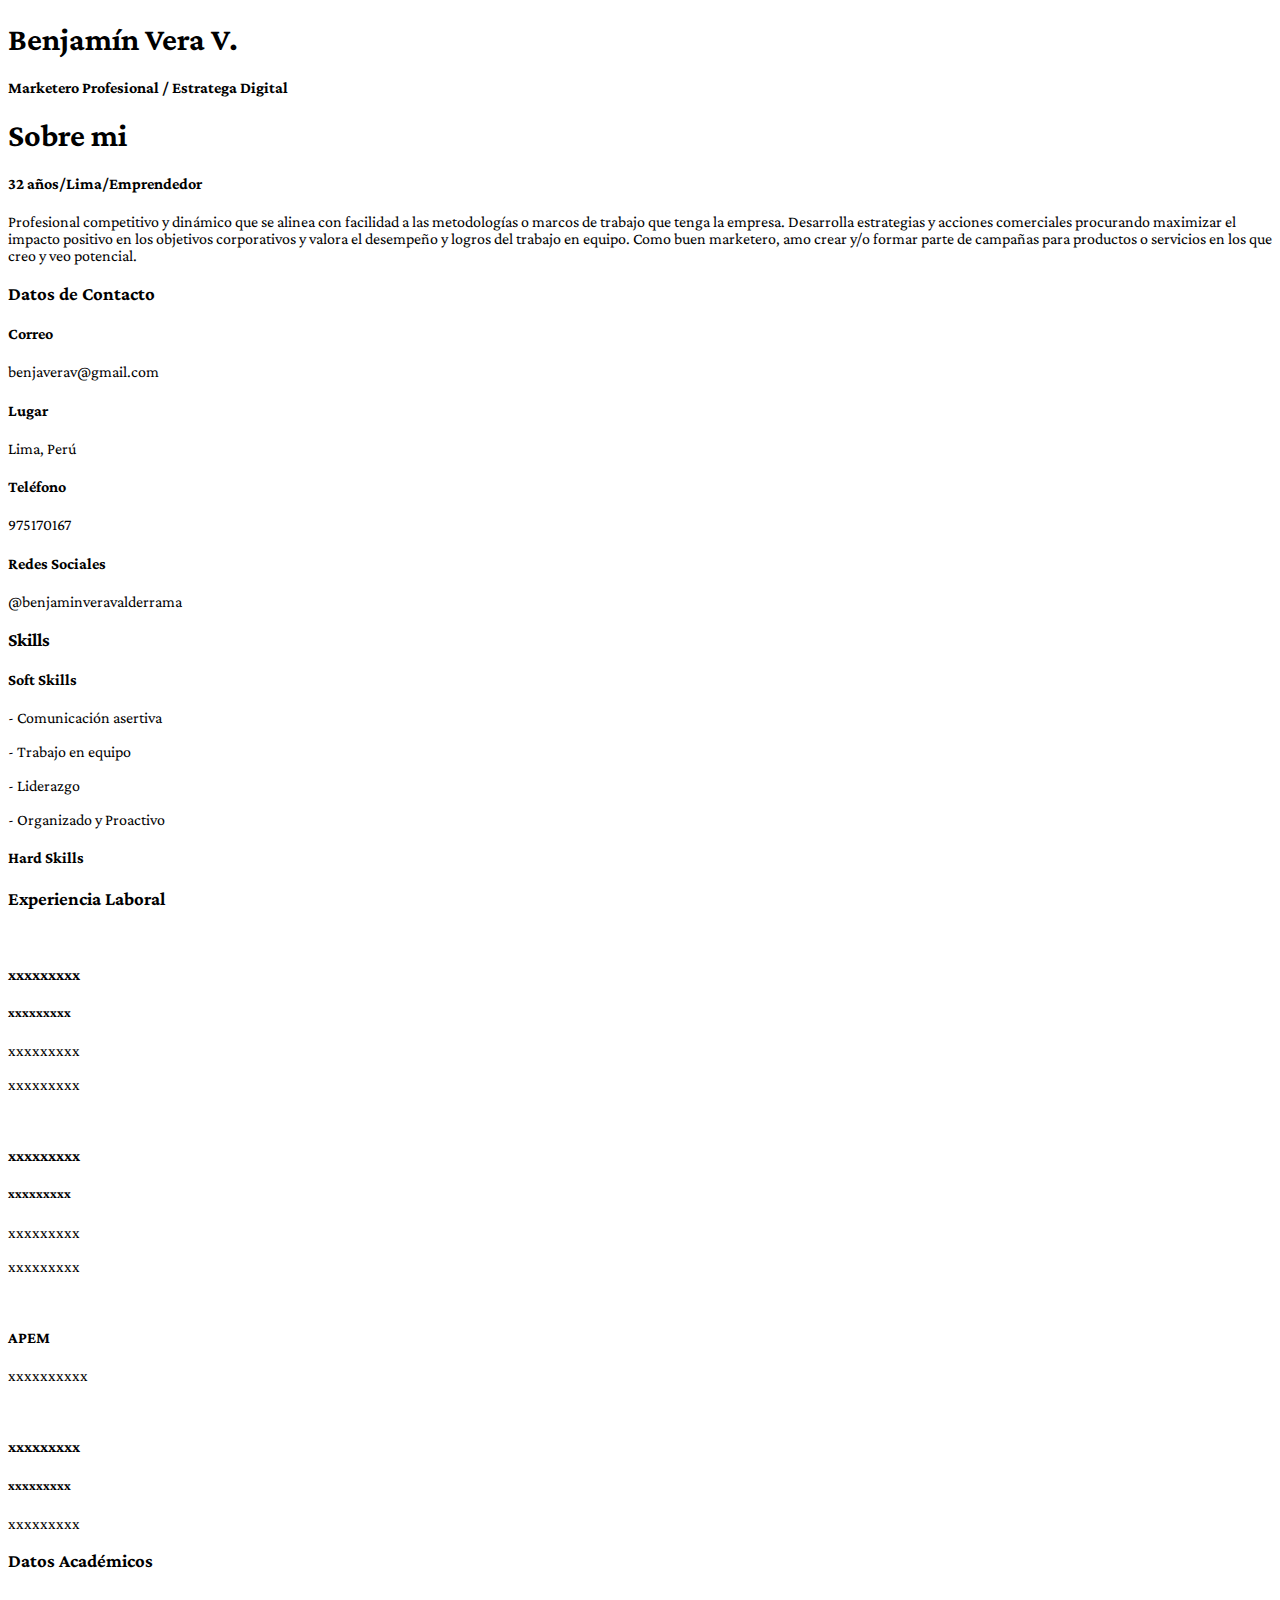
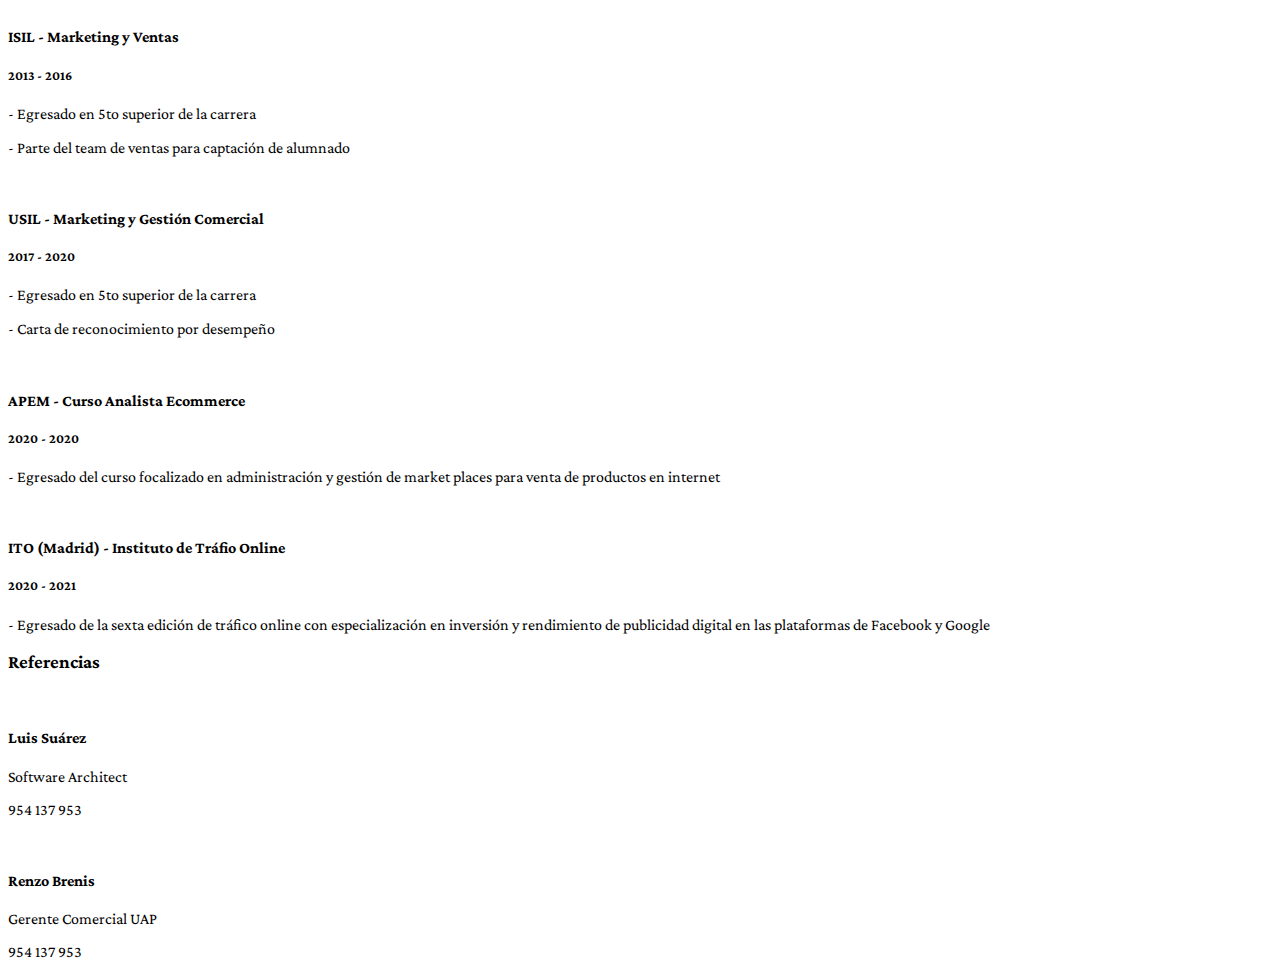
==== index.html @ a933153d "cambio de archivos" ====
<!DOCTYPE html>
<html lang="en">
<head>
    <meta charset="UTF-8">
    <meta http-equiv="X-UA-Compatible" content="IE=edge">
    <meta name="viewport" content="width=device-width, initial-scale=1.0">
    <title>Document</title>
    <link rel="stylesheet" href="Proyectocv.css">
    <link rel="stylesheet"
          href="https://fonts.googleapis.com/css2?family=Crimson+Pro">
    <script src="https://kit.fontawesome.com/3b0adf4eb4.js" crossorigin="anonymous">
    </script>      
    <style>
      body {
        font-family: 'Crimson Pro', serif;
      }
    </style>
</head>
<body>
    <div class="contenedor principal">
        <div class="menu">
            <div class="links">
                <a href="#sobre" title="Sobre Mi" class="link sobre mi"><i class="far fa-newspaper"></i></a>
                <a href="#contacto" title="Contacto" class="link Contacto"><i class="far fa-id-badge"></i></a>
                <a href="#skills" title="Skills" class="link skills"><i class="fas fa-gamepad"></i></a>
                <a href="#experiencia" title="Experiencia" class="link Experiencia Laboral"><i class="fas fa-briefcase"></i></a>
                <a href="#academico" title="Académico" class="link Datos Académicos"><i class="fas fa-book"></i></a>
                <a href="#referidos" title="Referidos" class="link Referidos"><i class="fas fa-people-arrows"></i></a>
            </div>    
        </div>
        <div class="foto">
            <div class="texto-foto">
                <h1>Benjamín Vera V.</h1>
                <h4>Marketero Profesional / Estratega Digital</h4>
                <div class="redes-sociales">
                    <div class="link facebook"></div>
                    <div class="link instagram"></div>
                    <div class="link linkedin"></div>
                </div>
            </div>
        </div>
        <div class="descripcion">
            <div class="scroller">
                <h1 id="sobre"><i class="far fa-newspaper f-icono"></i>Sobre mi</h1>
                <h4>32 años/Lima/Emprendedor</h4>
                <p>Profesional competitivo y dinámico que se alinea con 
                    facilidad a las metodologías o marcos de trabajo que tenga 
                    la empresa. Desarrolla estrategias y acciones comerciales procurando 
                    maximizar el impacto positivo en los objetivos corporativos y valora 
                    el desempeño y logros del trabajo en equipo. Como buen marketero, 
                    amo crear y/o formar parte de campañas para productos o servicios en los que creo y veo potencial. </p>
                <h3 id="contacto"><i class="far fa-id-badge f-icono"></i>Datos de Contacto</h3>
                <div class="datos-de-contacto">
                    <article>
                        <h4><i class="far fa-envelope-open f-icono"></i>Correo</h4>
                        <p>benjaverav@gmail.com</p>
                    </article>
                    <article>
                        <h4><i class="fas fa-home f-icono"></i>Lugar</h4>
                        <p>Lima, Perú</p>
                    </article>
                    <article>
                        <h4><i class="fas fa-mobile-alt f-icono"></i>Teléfono</h4>
                        <p>975170167</p>
                    </article>
                    <article>
                        <h4><i class="far fa-save f-icono"></i>Redes Sociales</h4>
                        <p>@benjaminveravalderrama</p>
                    </article>
                </div>
                <h3 id="skills"><i class="fas fa-gamepad f-icono"></i></i>Skills</h3>
                <div class="contenedor-articulos">
                    <article>
                        <h4> Soft Skills</h4>
                        <p> - Comunicación asertiva
                            <br></br>
                            - Trabajo en equipo
                            <br></br>
                            - Liderazgo
                            <br></br>
                            - Organizado y Proactivo
                    </article>
                    <article>
                        <h4> Hard Skills</h4>    
                    </article>
                </div>
                <h3 id="experiencia"><i class="fas fa-briefcase f-icono"></i>Experiencia Laboral</h3>
                <div class="contenedor-articulos">
                    <article>
                        <img src="" alt="" class="icono">
                        <h4> xxxxxxxxx</h4>
                        <h5> xxxxxxxxx </h5>
                        <p>xxxxxxxxx
                            <br></br>
                            xxxxxxxxx
                        </p>
                    </article>
                    <article>
                        <img src="" alt="" class="icono">
                        <h4>xxxxxxxxx</h4>
                        <h5> xxxxxxxxx </h5>
                        <p> xxxxxxxxx
                        <br></br>
                            xxxxxxxxx
                        </p>
                    </article>
                    <article>
                        <img src="" alt="" class="icono">
                        <h4>APEM</h4>
                        <p>xxxxxxxxxx</p>
                    </article>
                    <article>
                        <img src="" alt="" class="icono">
                        <h4>xxxxxxxxx</h4>
                        <h5>xxxxxxxxx</h5>
                        <p>xxxxxxxxx</p>
                    </article>
                </div>
                <h3 id="academico"><i class="fas fa-book f-icono"></i>Datos Académicos</h3>
                <div class="contenedor-articulos">
                    <article>
                        <img src="" alt="" class="icono">
                        <h4>ISIL - Marketing y Ventas </h4>
                        <h5> 2013 - 2016</h5>
                        <p> - Egresado en 5to superior de la carrera
                            <br></br>
                            - Parte del team de ventas para captación de alumnado 
                        </p>
                    </article>
                    <article>
                        <img src="" alt="" class="icono">
                        <h4>USIL - Marketing y Gestión Comercial</h4>
                        <h5> 2017 - 2020 </h5>
                        <p> - Egresado en 5to superior de la carrera 
                            <br></br>
                            - Carta de reconocimiento por desempeño
                        </p>
                    </article>
                    <article>
                        <img src="" alt="" class="icono">
                        <h4>APEM - Curso Analista Ecommerce</h4>
                        <h5> 2020 - 2020 </h5>
                        <p> - Egresado del curso focalizado en administración
                            y gestión de market places para venta de productos
                            en internet </p>
                    </article>
                    <article>
                        <img src="" alt="" class="icono">
                        <h4>ITO (Madrid) - Instituto de Tráfio Online</h4>
                        <h5> 2020 - 2021 </h5>
                        <p> - Egresado de la sexta edición de tráfico online con
                            especialización en inversión y rendimiento de publicidad
                            digital en las plataformas de Facebook y Google </p>
                    </article>
                </div>
                <h3 id="referidos"><i class="fas fa-people-arrows f-icono"></i>Referencias</h3></h3>
                <div class="contenedor-articulos">
                    <article>
                        <img src="" alt="" class="icono">
                        <h4>Luis Suárez</h4>
                        <p>Software Architect</p>
                        <p>954 137 953</p>
                    </article>
                    <article>
                        <img src="" alt="" class="icono">
                        <h4>Renzo Brenis</h4>
                        <p>Gerente Comercial UAP</p>
                        <p>954 137 953</p>
                    </article>
                </div>
            </div>
        </div>   
    </div>
</body>
</html>
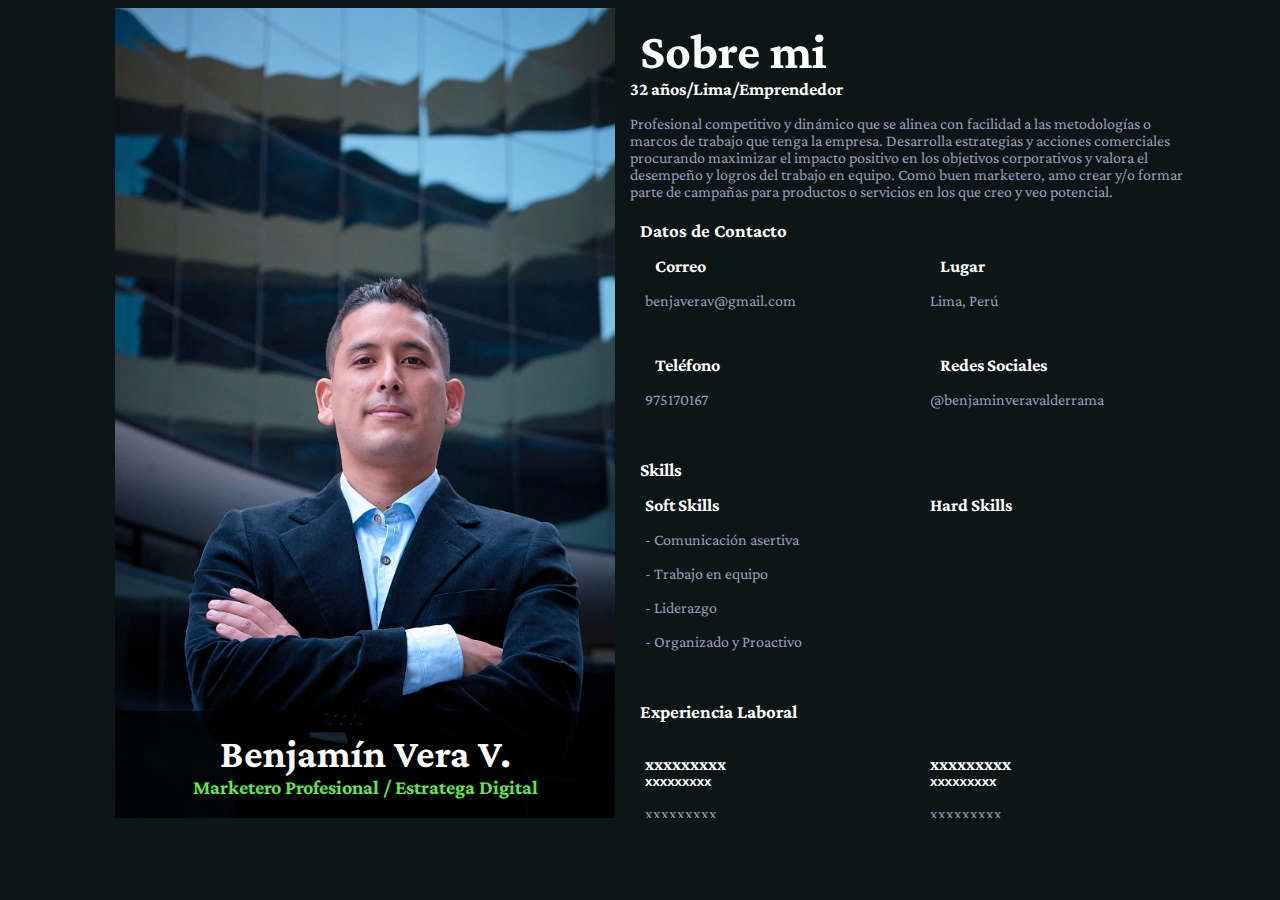
==== commit faf17351: "fix" ====
--- a/index.html
+++ b/index.html
@@ -5,7 +5,7 @@
     <meta http-equiv="X-UA-Compatible" content="IE=edge">
     <meta name="viewport" content="width=device-width, initial-scale=1.0">
     <title>Document</title>
-    <link rel="stylesheet" href="Proyectocv.css">
+    <link rel="stylesheet" href="index_cv.css">
     <link rel="stylesheet"
           href="https://fonts.googleapis.com/css2?family=Crimson+Pro">
     <script src="https://kit.fontawesome.com/3b0adf4eb4.js" crossorigin="anonymous">
--- a/index_cv.css
+++ b/index_cv.css
@@ -0,0 +1,167 @@
+/* Customize website's scrollbar like Mac OS
+Not supports in Firefox and IE */
+
+/* total width */
+.descripcion::-webkit-scrollbar {
+    background-color: rgb(12, 22, 22);
+    width: 16px;
+}
+
+/* background of the scrollbar except button or resizer */
+.descripcion::-webkit-scrollbar-track {
+    background-color: rgb(12, 22, 22);
+}
+
+/* scrollbar itself */
+.descripcion::-webkit-scrollbar-thumb {
+    background-color: rgb(161, 120, 120);
+    border-radius: 16px;
+    border: 4px solid rgb(12, 22, 22);
+}
+
+/* set button(top and bottom of the scrollbar) */
+.descripcion::-webkit-scrollbar-button {
+    display:none;
+}
+
+.descripcion::-webkit-scrollbar-corner {
+    background: rgba(0,0,0,0);
+  }
+
+* {
+    box-sizing: border-box;
+}
+
+body {
+    background-color: rgb(12, 22, 22);
+}
+
+h1,h2,h3,h4,h5 {
+    margin: 0%;
+    color: white;
+}
+
+.contenedor {
+    display: flex;
+}
+
+.principal {
+    margin: auto;
+    width: 100%;
+    max-width: 1150px;
+}
+
+.menu {
+    flex: 0 0 50px;  
+    display: flex;
+    flex-direction: column;
+    justify-content: center;
+}
+
+.foto {
+    flex: 1 1 500px;
+    position: relative;
+    background-image: url("BENJA_3.jpg");
+    background-size: cover;
+    min-height: 90vh;
+}
+
+.descripcion {
+    flex: 1 1 600px;
+    padding: 15px;
+    max-height: 90vh;
+    overflow: scroll;
+}
+
+.menu .link {
+    width: 50px;
+    height: 50px;
+    display: flex;
+    justify-content: center;
+    align-items: center;
+}
+
+.texto-foto {
+    text-align: center;
+    position: absolute;
+    bottom: 0px;
+    width: 100%;
+    background-color: rgba(0, 0, 0, 0.7);
+    padding: 20px;
+}
+
+.texto-foto h1 {
+    color: white;
+    font-size: 40px;
+ }
+
+ .texto-foto h4 {
+    color: rgb(99, 230, 81);
+    font-size: 20px;
+ }
+
+ .descripcion h1{
+    font-size: 50px;
+ }
+
+ .descripcion h4{
+    font-size: 18px;
+ }
+
+ .descripcion h3{
+     margin-top: 20px;
+ }
+
+ .datos-de-contacto, .contenedor-articulos {
+    display: flex;
+    flex-wrap: wrap;
+ }
+
+ .contenedor-articulos article, .datos-de-contacto article {
+    flex: 1 0 50%;
+    padding: 15px;
+ }
+
+ p {
+     color: rgb(156, 156, 187);
+ }
+
+ .link {
+     color: white;
+     font-size: 24px;
+     transition:all 0.5s;
+ }
+
+ .link:hover {
+     background-color: rgb(161, 120, 120);
+ }
+
+h5 {
+    font-family: 'Yaldevi', sans-serif;
+}
+
+.f-icono {
+    margin-right: 10px;
+    color: white;
+}
+
+/*responsive*/
+@media screen and (max-width:585px) {
+    .foto, .descripcion {
+        flex:auto;
+        min-width: 100%; 
+    } 
+    .menu {
+        display: none;
+    }
+    .principal, .contenedor-articulos {
+        flex-direction: column;
+    }
+    .descripcion {
+        max-height: none;
+    }
+
+    .contenedor-articulos {
+        padding: 0 30px;
+    }
+}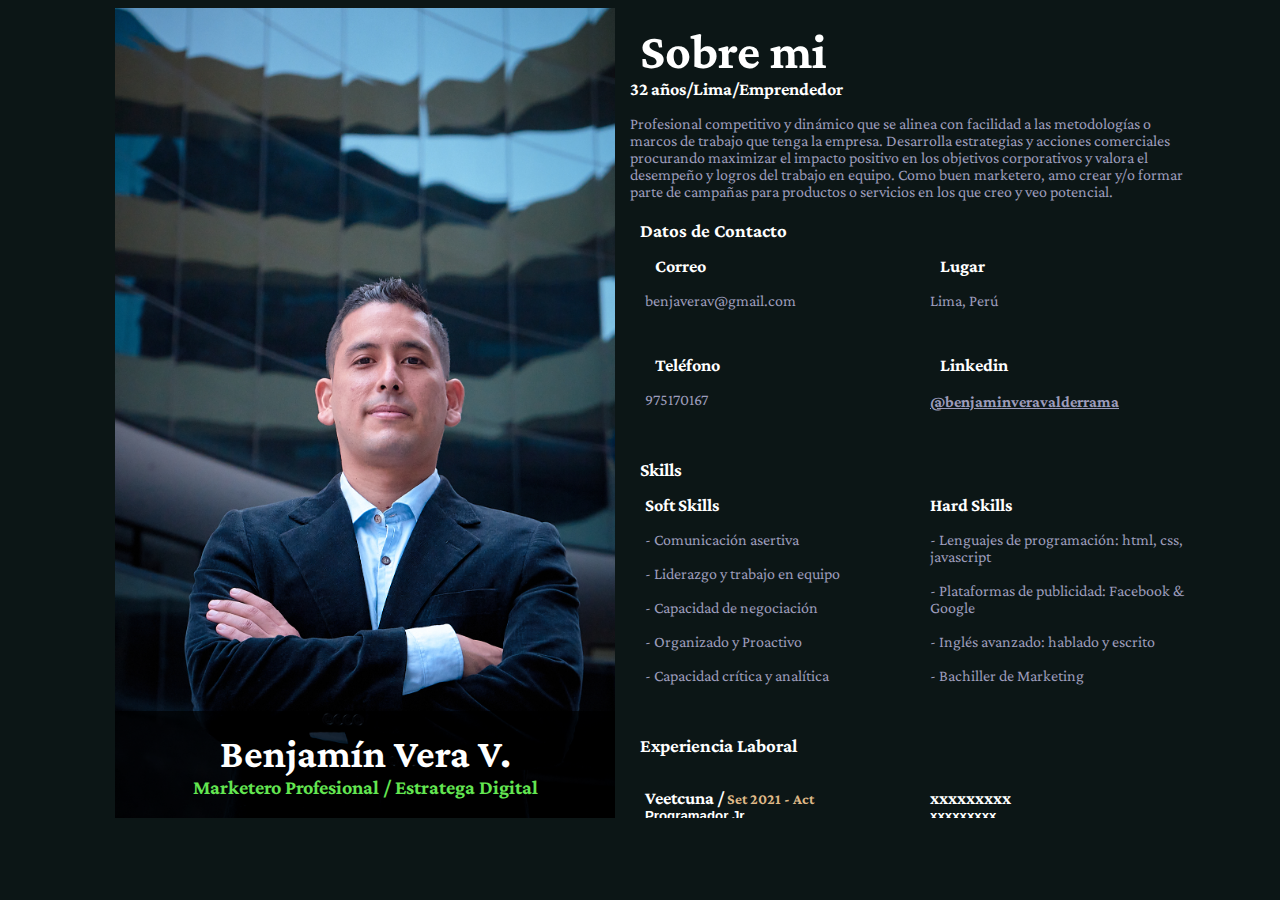
==== commit 56057821: "update" ====
--- a/index.html
+++ b/index.html
@@ -4,7 +4,7 @@
     <meta charset="UTF-8">
     <meta http-equiv="X-UA-Compatible" content="IE=edge">
     <meta name="viewport" content="width=device-width, initial-scale=1.0">
-    <title>Document</title>
+    <title>Benjamin Vera</title>
     <link rel="stylesheet" href="index_cv.css">
     <link rel="stylesheet"
           href="https://fonts.googleapis.com/css2?family=Crimson+Pro">
@@ -64,8 +64,8 @@
                         <p>975170167</p>
                     </article>
                     <article>
-                        <h4><i class="far fa-save f-icono"></i>Redes Sociales</h4>
-                        <p>@benjaminveravalderrama</p>
+                        <h4><i class="far fa-save f-icono"></i>Linkedin</h4>
+                        <a href="https://www.linkedin.com/in/benjam%C3%ADn-vera-valderrama/" target="_blank">@benjaminveravalderrama</a>
                     </article>
                 </div>
                 <h3 id="skills"><i class="fas fa-gamepad f-icono"></i></i>Skills</h3>
@@ -74,22 +74,31 @@
                         <h4> Soft Skills</h4>
                         <p> - Comunicación asertiva
                             <br></br>
-                            - Trabajo en equipo
+                            - Liderazgo y trabajo en equipo
                             <br></br>
-                            - Liderazgo
+                            - Capacidad de negociación
                             <br></br>
                             - Organizado y Proactivo
+                            <br></br>
+                            - Capacidad crítica y analítica
                     </article>
                     <article>
                         <h4> Hard Skills</h4>    
+                        <p> - Lenguajes de programación: html, css, javascript
+                            <br></br>
+                            - Plataformas de publicidad: Facebook & Google
+                            <br></br>
+                            - Inglés avanzado: hablado y escrito
+                            <br></br>
+                            - Bachiller de Marketing
                     </article>
                 </div>
                 <h3 id="experiencia"><i class="fas fa-briefcase f-icono"></i>Experiencia Laboral</h3>
                 <div class="contenedor-articulos">
                     <article>
                         <img src="" alt="" class="icono">
-                        <h4> xxxxxxxxx</h4>
-                        <h5> xxxxxxxxx </h5>
+                        <h4> Veetcuna / <span>Set 2021 - Act</span> </h4>
+                        <h5> Programador Jr </h5>
                         <p>xxxxxxxxx
                             <br></br>
                             xxxxxxxxx
--- a/index_cv.css
+++ b/index_cv.css
@@ -126,6 +126,18 @@
      color: rgb(156, 156, 187);
  }
 
+ a {
+    color: rgb(156, 156, 187);
+    margin-top: 18px;
+    display: block;
+    font-weight: bold;
+}
+
+span {
+    color: burlywood;
+    font-size: 15px;
+}
+
  .link {
      color: white;
      font-size: 24px;
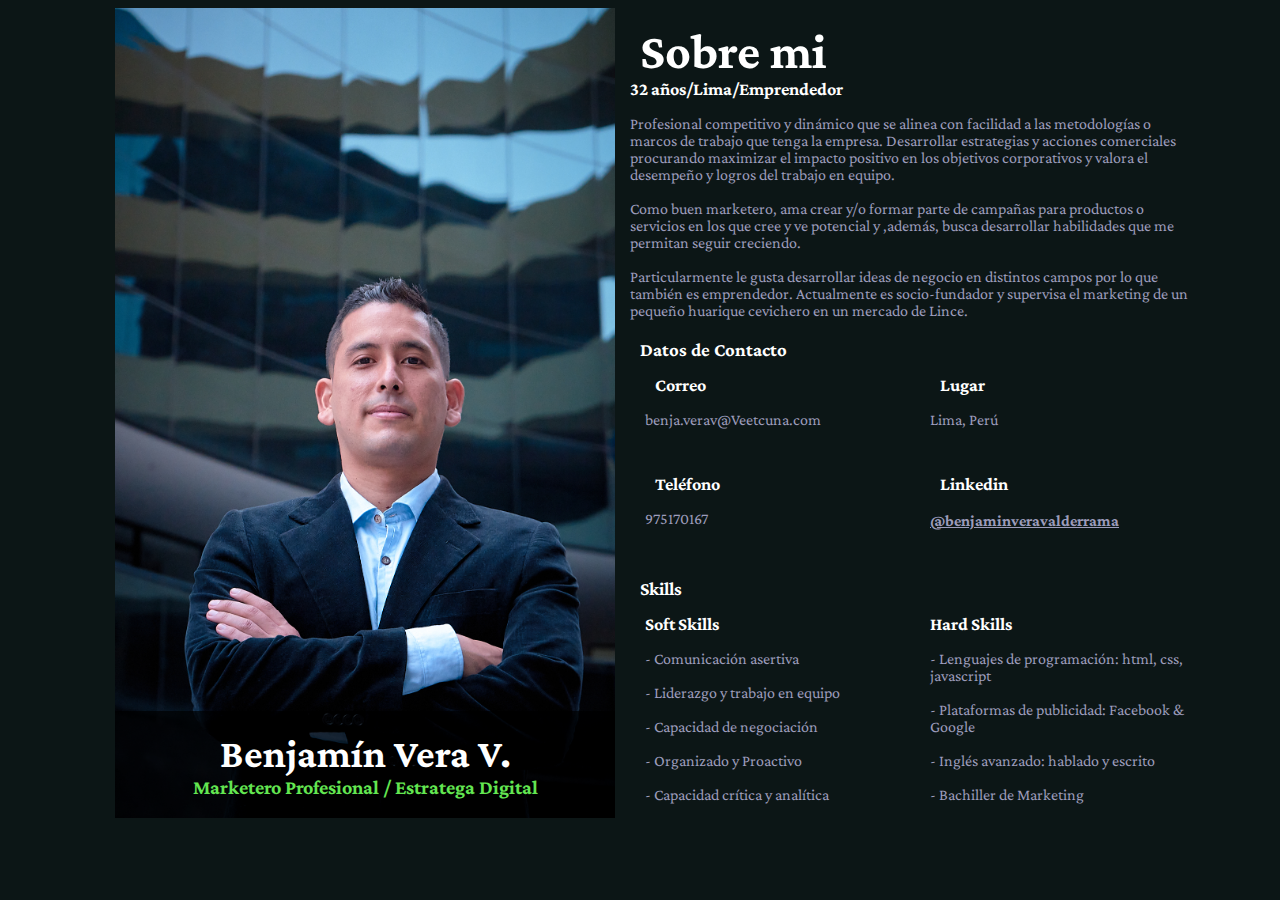
==== commit 78ca9c32: "update 2" ====
--- a/index.html
+++ b/index.html
@@ -43,17 +43,16 @@
             <div class="scroller">
                 <h1 id="sobre"><i class="far fa-newspaper f-icono"></i>Sobre mi</h1>
                 <h4>32 años/Lima/Emprendedor</h4>
-                <p>Profesional competitivo y dinámico que se alinea con 
-                    facilidad a las metodologías o marcos de trabajo que tenga 
-                    la empresa. Desarrolla estrategias y acciones comerciales procurando 
-                    maximizar el impacto positivo en los objetivos corporativos y valora 
-                    el desempeño y logros del trabajo en equipo. Como buen marketero, 
-                    amo crear y/o formar parte de campañas para productos o servicios en los que creo y veo potencial. </p>
+                <p>Profesional competitivo y dinámico que se alinea con facilidad a las metodologías o marcos de trabajo que tenga la empresa. Desarrollar estrategias y acciones comerciales procurando maximizar el impacto positivo en los objetivos corporativos y valora el desempeño y logros del trabajo en equipo. 
+                    <br> <br>
+                    Como buen marketero, ama crear y/o formar parte de campañas para productos o servicios en los que cree y ve potencial y ,además, busca desarrollar habilidades que me permitan seguir creciendo. 
+                    <br> <br>
+                    Particularmente le gusta desarrollar ideas de negocio en distintos campos por lo que también es emprendedor. Actualmente es socio-fundador y supervisa el marketing de un pequeño huarique cevichero en un mercado de Lince. </p>
                 <h3 id="contacto"><i class="far fa-id-badge f-icono"></i>Datos de Contacto</h3>
                 <div class="datos-de-contacto">
                     <article>
                         <h4><i class="far fa-envelope-open f-icono"></i>Correo</h4>
-                        <p>benjaverav@gmail.com</p>
+                        <p>benja.verav@Veetcuna.com</p>
                     </article>
                     <article>
                         <h4><i class="fas fa-home f-icono"></i>Lugar</h4>
@@ -99,31 +98,47 @@
                         <img src="" alt="" class="icono">
                         <h4> Veetcuna / <span>Set 2021 - Act</span> </h4>
                         <h5> Programador Jr </h5>
-                        <p>xxxxxxxxx
+                        <p>Desarrollé, principio a fin, un landing page para un cliente de ropa femenina de Estados Unidos. 
+                            Como también un set de mailings para el mismo cliente.
                             <br></br>
-                            xxxxxxxxx
                         </p>
                     </article>
                     <article>
                         <img src="" alt="" class="icono">
-                        <h4>xxxxxxxxx</h4>
-                        <h5> xxxxxxxxx </h5>
-                        <p> xxxxxxxxx
+                        <h4>UAP / <span>Dic 2020 - Act</span> </h4>
+                        <h5> Moderador Digital </h5>
+                        <p> Logré resolver hasta 70% de las consultas, preguntas e inquietudes de la comunidad estudiantil 
+                            y potenciales nuevos alumnos.
                         <br></br>
-                            xxxxxxxxx
+                        Resolví con éxito las tareas asignadas durante mi participación en la moderación digital (in-situ) por 
+                        su aniversario de 25 años.
                         </p>
                     </article>
                     <article>
                         <img src="" alt="" class="icono">
-                        <h4>APEM</h4>
-                        <p>xxxxxxxxxx</p>
+                        <h4>Hiperatos / <span>Jul 2020 - Abr 2021 </span> </h4>
+                        <h5> Asistente E-commerce ➟ Marketing Owner </h5>
+                        <p>Al segundo mes de mi gestión, la calificación de operación de Linio mejoró de 2.6 a 4.6 alcanzando un 100% 
+                           en la tasa de envíos a tiempo.
+                           <br><br>
+                           Logré que la marca participe como auspiciador en el Segundo Programa de Periodismo Internacional organizado 
+                           por la empresa de marketing deportivo Toque Fino.
+                        </p>
                     </article>
                     <article>
                         <img src="" alt="" class="icono">
-                        <h4>xxxxxxxxx</h4>
-                        <h5>xxxxxxxxx</h5>
-                        <p>xxxxxxxxx</p>
+                        <h4>AltPaca Digital Studio / <span> Ago 2017 - Sep 2018 </span> </h4>
+                        <h5>Head account manager</h5>
+                        <p>Obtuve las insignias azules de Facebook para los fan pages de Salim Vera y la banda de rock peruano Líbido.
+                            <br><br>
+                            Lideré la publicidad digital de un cliente inmobiliario logrando un incremento de 65% en visitas diarias al proyecto y 
+                            alcanzando un rendimiento de costo por click de s/0.01 en Google Ads.
+                        </p>
                     </article>
+                    <p class="detalles">
+                        Los detalles específicos de mi experiencia laboral puede ser
+                        visto, dando click a mi nombre debajo de Linkedin en el segmento "Datos de contacto"
+                    </p>
                 </div>
                 <h3 id="academico"><i class="fas fa-book f-icono"></i>Datos Académicos</h3>
                 <div class="contenedor-articulos">
--- a/index_cv.css
+++ b/index_cv.css
@@ -138,6 +138,14 @@
     font-size: 15px;
 }
 
+.detalles {
+    margin-top: 15px;
+    color: burlywood;
+    font-size: 17px;
+    flex: 1 0 50%;
+    padding: 15px;
+}
+
  .link {
      color: white;
      font-size: 24px;
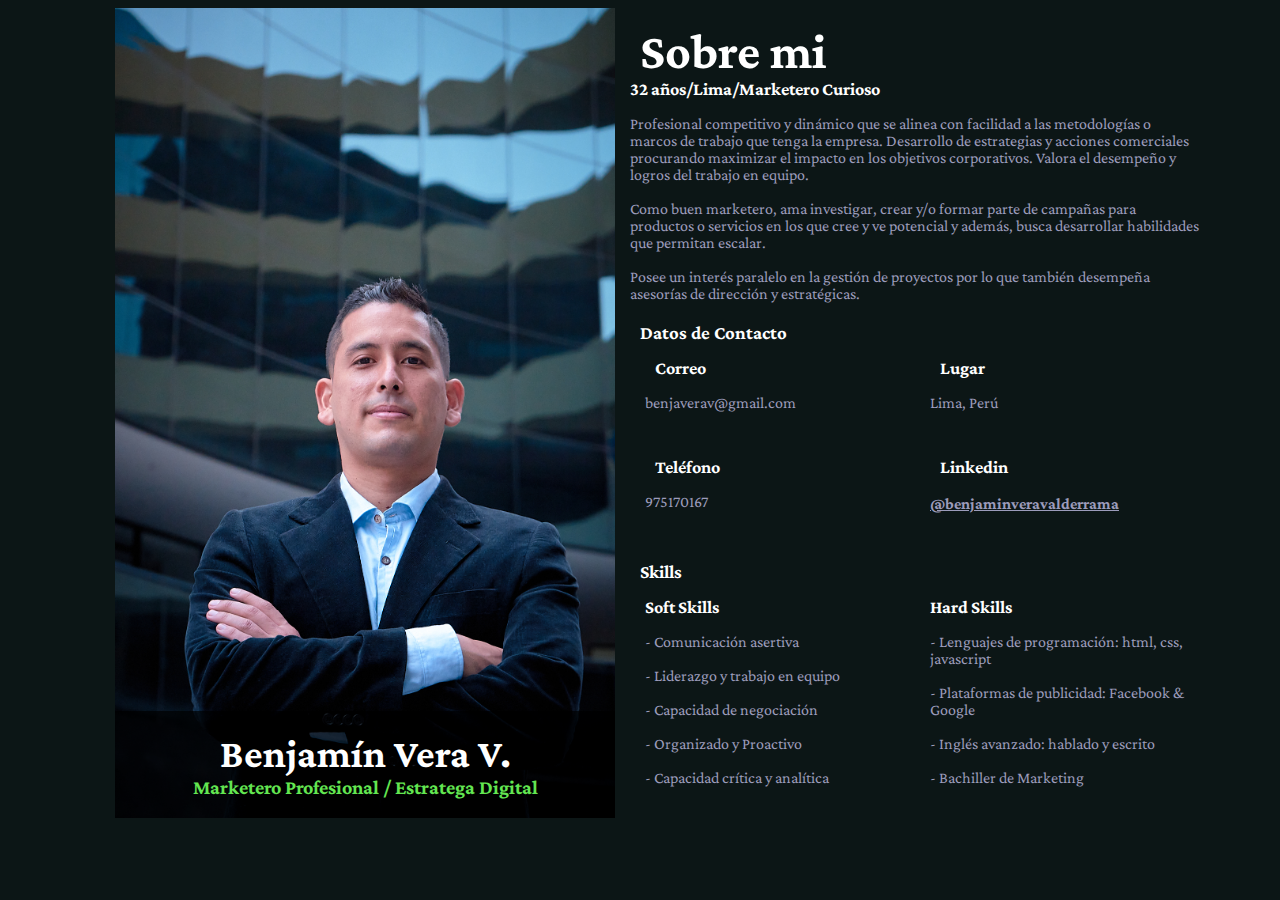
==== commit d22a4a66: "update 23.03.22" ====
--- a/index.html
+++ b/index.html
@@ -42,17 +42,17 @@
         <div class="descripcion">
             <div class="scroller">
                 <h1 id="sobre"><i class="far fa-newspaper f-icono"></i>Sobre mi</h1>
-                <h4>32 años/Lima/Emprendedor</h4>
-                <p>Profesional competitivo y dinámico que se alinea con facilidad a las metodologías o marcos de trabajo que tenga la empresa. Desarrollar estrategias y acciones comerciales procurando maximizar el impacto positivo en los objetivos corporativos y valora el desempeño y logros del trabajo en equipo. 
+                <h4>32 años/Lima/Marketero Curioso</h4>
+                <p>Profesional competitivo y dinámico que se alinea con facilidad a las metodologías o marcos de trabajo que tenga la empresa. Desarrollo de estrategias y acciones comerciales procurando maximizar el impacto en los objetivos corporativos. Valora el desempeño y logros del trabajo en equipo. 
                     <br> <br>
-                    Como buen marketero, ama crear y/o formar parte de campañas para productos o servicios en los que cree y ve potencial y ,además, busca desarrollar habilidades que me permitan seguir creciendo. 
+                    Como buen marketero, ama investigar, crear y/o formar parte de campañas para productos o servicios en los que cree y ve potencial y además, busca desarrollar habilidades que permitan escalar. 
                     <br> <br>
-                    Particularmente le gusta desarrollar ideas de negocio en distintos campos por lo que también es emprendedor. Actualmente es socio-fundador y supervisa el marketing de un pequeño huarique cevichero en un mercado de Lince. </p>
+                    Posee un interés paralelo en la gestión de proyectos por lo que también desempeña asesorías de dirección y estratégicas. </p>
                 <h3 id="contacto"><i class="far fa-id-badge f-icono"></i>Datos de Contacto</h3>
                 <div class="datos-de-contacto">
                     <article>
                         <h4><i class="far fa-envelope-open f-icono"></i>Correo</h4>
-                        <p>benja.verav@Veetcuna.com</p>
+                        <p>benjaverav@gmail.com</p>
                     </article>
                     <article>
                         <h4><i class="fas fa-home f-icono"></i>Lugar</h4>
@@ -94,6 +94,36 @@
                 </div>
                 <h3 id="experiencia"><i class="fas fa-briefcase f-icono"></i>Experiencia Laboral</h3>
                 <div class="contenedor-articulos">
+                    <article>
+                        <img src="" alt="" class="icono">
+                        <h4>UAP / <span>Dic 2020 - Act</span> </h4>
+                        <h5> Moderador Digital ➟ Responsable de Redes Sociales</h5>
+                        <p> Actualmente, me encargo supervisar y velar una correcta atención en todas las redes sociales
+                            en donde la universidad tiene presencia. Del mismo modo, lidero la presentación de casos y reportes 
+                            para encontrar rutas de solución con el área de marketing.
+                            <br></br>
+                            Logré resolver hasta 70% de las consultas, preguntas e inquietudes de la comunidad estudiantil 
+                            y potenciales nuevos alumnos.
+                            <br></br>
+                            Resolví con éxito las tareas asignadas durante mi participación en la moderación digital (in-situ) por 
+                            su aniversario de 25 años.
+                        </p>
+                    </article>
+                    <article>
+                        <img src="" alt="" class="icono">
+                        <h4> Buquecito Huarique Cevichero / <span>Feb 2021 - Mar 2022</span> </h4>
+                        <h5> Consultor Estratégico </h5>
+                        <p>Como asesor, desarrollé el concepto y definí la identidad de la marca. Compuse el equipo de trabajo para social media y punto de venta.
+                            Coordiné lo relacionado sobre capacitación de cocinero y elaboración de carta.
+                            Participé en el desarrollo de activos de marca y presentaciones.
+                            <br></br>
+                            Lideré las coordinaciones para presencia en Rappi y negocié el porcentaje de transacción.
+                            Determiné ratios relevantes para el negocio, brindé indicaciones de ejecución y realicé el seguimiento de los mismos.
+                            Responsable de analizar y evaluar los márgenes por canal, propuesta de promociones y seguimiento a los pagos de las plataformas.
+                            Desarrollé los planes de CRM y acciones con impacto en la comunidad digital. Además, coordiné el desarrollo de la presencia digital
+                            de la marca.
+                        </p>
+                    </article>
                     <article>
                         <img src="" alt="" class="icono">
                         <h4> Veetcuna / <span>Set 2021 - Act</span> </h4>
@@ -101,17 +131,8 @@
                         <p>Desarrollé, principio a fin, un landing page para un cliente de ropa femenina de Estados Unidos. 
                             Como también un set de mailings para el mismo cliente.
                             <br></br>
-                        </p>
-                    </article>
-                    <article>
-                        <img src="" alt="" class="icono">
-                        <h4>UAP / <span>Dic 2020 - Act</span> </h4>
-                        <h5> Moderador Digital </h5>
-                        <p> Logré resolver hasta 70% de las consultas, preguntas e inquietudes de la comunidad estudiantil 
-                            y potenciales nuevos alumnos.
-                        <br></br>
-                        Resolví con éxito las tareas asignadas durante mi participación en la moderación digital (in-situ) por 
-                        su aniversario de 25 años.
+                            Formo parte del desarrollo de un landing page para una institución educativa digital que busca 
+                            formar programadores. En este proyecto, me encargo del desarrollo en hmtl y css.
                         </p>
                     </article>
                     <article>
